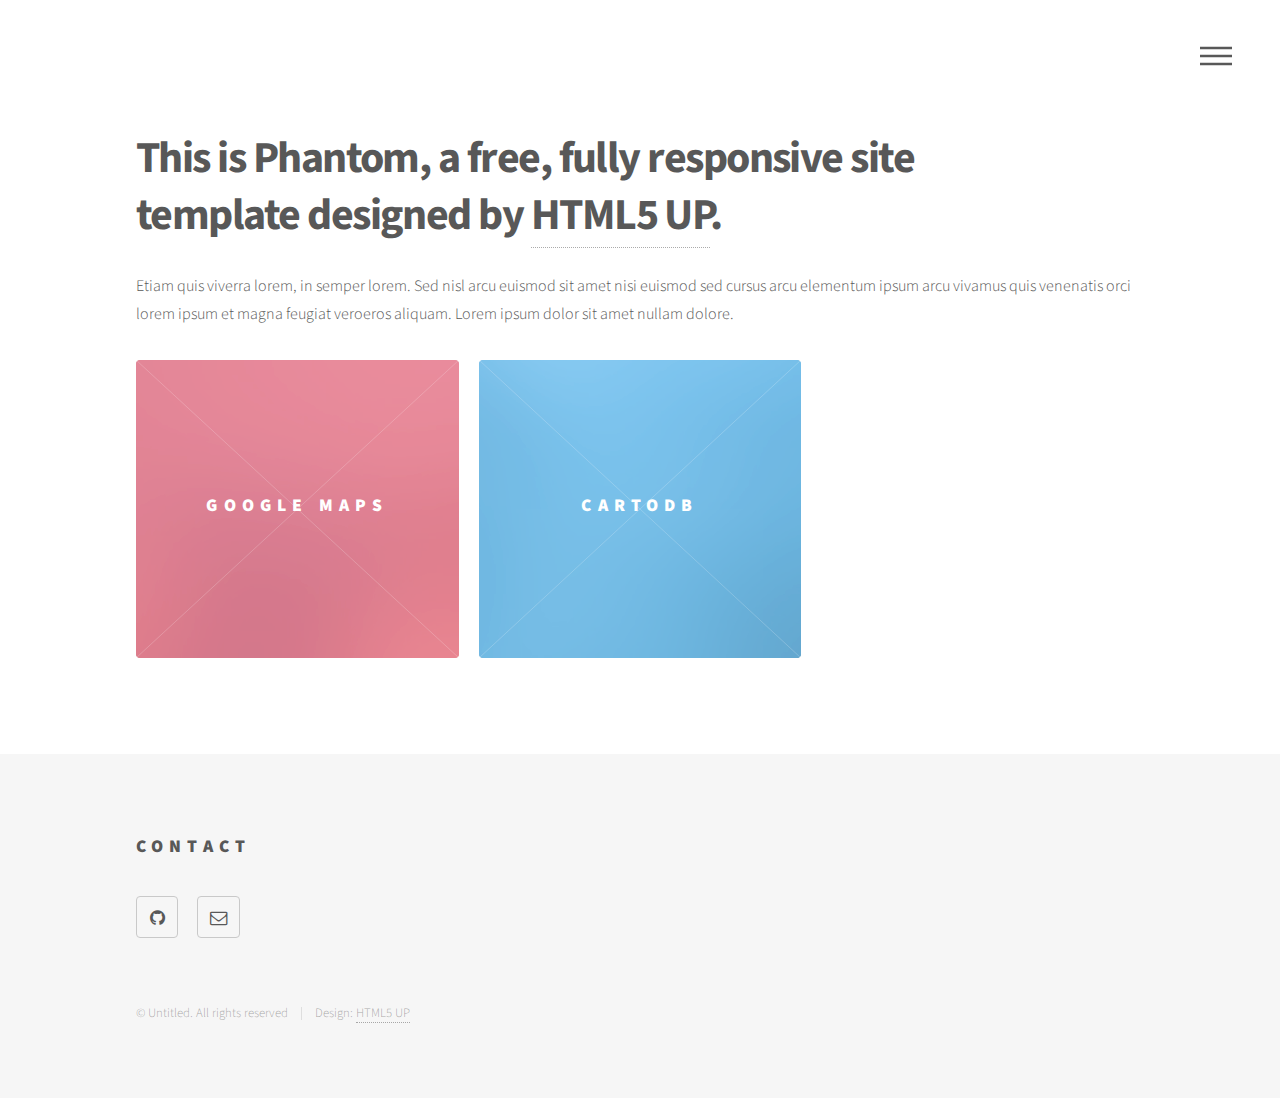
==== index.html @ d6297848 "Add initial files" ====
<!DOCTYPE HTML>
<!--
	Phantom by HTML5 UP
	html5up.net | @ajlkn
	Free for personal and commercial use under the CCA 3.0 license (html5up.net/license)
-->
<html>
	<head>
		<title>Digital Geography Portfolio</title>
		<meta charset="utf-8" />
		<meta name="viewport" content="width=device-width, initial-scale=1" />
		<!--[if lte IE 8]><script src="assets/js/ie/html5shiv.js"></script><![endif]-->
		<link rel="stylesheet" href="assets/css/main.css" />
		<!--[if lte IE 9]><link rel="stylesheet" href="assets/css/ie9.css" /><![endif]-->
		<!--[if lte IE 8]><link rel="stylesheet" href="assets/css/ie8.css" /><![endif]-->
	</head>
	<body>
		<!-- Wrapper -->
			<div id="wrapper">
				<!-- Header -->
					<header id="header">
						<div class="inner">
							<!-- Nav -->
								<nav>
									<ul>
										<li><a href="#menu">Menu</a></li>
									</ul>
								</nav>

						</div>
					</header>
				<!-- Menu -->
					<nav id="menu">
						<h2>Menu</h2>
						<ul>
							<li><a href="index.html">Home</a></li>
							<li><a href="generic.html">Google Maps</a></li>
							<li><a href="generic.html">CartoDB</a></li>
							<li><a href="elements.html">Elements</a></li>
						</ul>
					</nav>

				<!-- Main -->
					<div id="main">
						<div class="inner">
							<header>
								<h1>This is Phantom, a free, fully responsive site<br />
								template designed by <a href="http://html5up.net">HTML5 UP</a>.</h1>
								<p>Etiam quis viverra lorem, in semper lorem. Sed nisl arcu euismod sit amet nisi euismod sed cursus arcu elementum ipsum arcu vivamus quis venenatis orci lorem ipsum et magna feugiat veroeros aliquam. Lorem ipsum dolor sit amet nullam dolore.</p>
							</header>
							<section class="tiles">
								<article class="style1">
									<span class="image">
										<img src="images/pic01.jpg" alt="" />
									</span>
									<a href="generic.html">
										<h2>Google Maps</h2>
										<div class="content">
											<p>Sed nisl arcu euismod sit amet nisi lorem etiam dolor veroeros et feugiat.</p>
										</div>
									</a>
								</article>
								<article class="style2">
									<span class="image">
										<img src="images/pic02.jpg" alt="" />
									</span>
									<a href="generic.html">
										<h2>CartoDB</h2>
										<div class="content">
											<p>Sed nisl arcu euismod sit amet nisi lorem etiam dolor veroeros et feugiat.</p>
										</div>
									</a>
								</article>
							</section>
						</div>
					</div>

				<!-- Footer -->
					<footer id="footer">
						<div class="inner">
							<section>
								<h2>Contact</h2>
								<ul class="icons">
									<li><a href="#" class="icon style2 fa-github"><span class="label">GitHub</span></a></li>
									<li><a href="#" class="icon style2 fa-envelope-o"><span class="label">Email</span></a></li>
								</ul>
							</section>
							<ul class="copyright">
								<li>&copy; Untitled. All rights reserved</li><li>Design: <a href="http://html5up.net">HTML5 UP</a></li>
							</ul>
						</div>
					</footer>

			</div>

		<!-- Scripts -->
			<script src="assets/js/jquery.min.js"></script>
			<script src="assets/js/skel.min.js"></script>
			<script src="assets/js/util.js"></script>
			<!--[if lte IE 8]><script src="assets/js/ie/respond.min.js"></script><![endif]-->
			<script src="assets/js/main.js"></script>

	</body>
</html>
---- assets/css/main.css ----
@import url(font-awesome.min.css);
@import url("https://fonts.googleapis.com/css?family=Source+Sans+Pro:300,700,900");

/*
	Phantom by HTML5 UP
	html5up.net | @ajlkn
	Free for personal and commercial use under the CCA 3.0 license (html5up.net/license)
*/

/* Reset */

	html, body, div, span, applet, object, iframe, h1, h2, h3, h4, h5, h6, p, blockquote, pre, a, abbr, acronym, address, big, cite, code, del, dfn, em, img, ins, kbd, q, s, samp, small, strike, strong, sub, sup, tt, var, b, u, i, center, dl, dt, dd, ol, ul, li, fieldset, form, label, legend, table, caption, tbody, tfoot, thead, tr, th, td, article, aside, canvas, details, embed, figure, figcaption, footer, header, hgroup, menu, nav, output, ruby, section, summary, time, mark, audio, video {
		margin: 0;
		padding: 0;
		border: 0;
		font-size: 100%;
		font: inherit;
		vertical-align: baseline;
	}

	article, aside, details, figcaption, figure, footer, header, hgroup, menu, nav, section {
		display: block;
	}

	body {
		line-height: 1;
	}

	ol, ul {
		list-style: none;
	}

	blockquote, q {
		quotes: none;
	}

	blockquote:before, blockquote:after, q:before, q:after {
		content: '';
		content: none;
	}

	table {
		border-collapse: collapse;
		border-spacing: 0;
	}

	body {
		-webkit-text-size-adjust: none;
	}

/* Box Model */

	*, *:before, *:after {
		-moz-box-sizing: border-box;
		-webkit-box-sizing: border-box;
		box-sizing: border-box;
	}

/* Grid */

	.row {
		border-bottom: solid 1px transparent;
		-moz-box-sizing: border-box;
		-webkit-box-sizing: border-box;
		box-sizing: border-box;
	}

	.row > * {
		float: left;
		-moz-box-sizing: border-box;
		-webkit-box-sizing: border-box;
		box-sizing: border-box;
	}

	.row:after, .row:before {
		content: '';
		display: block;
		clear: both;
		height: 0;
	}

	.row.uniform > * > :first-child {
		margin-top: 0;
	}

	.row.uniform > * > :last-child {
		margin-bottom: 0;
	}

	.row.\30 \25 > * {
		padding: 0 0 0 0em;
	}

	.row.\30 \25 {
		margin: 0 0 -1px 0em;
	}

	.row.uniform.\30 \25 > * {
		padding: 0em 0 0 0em;
	}

	.row.uniform.\30 \25 {
		margin: 0em 0 -1px 0em;
	}

	.row > * {
		padding: 0 0 0 2em;
	}

	.row {
		margin: 0 0 -1px -2em;
	}

	.row.uniform > * {
		padding: 2em 0 0 2em;
	}

	.row.uniform {
		margin: -2em 0 -1px -2em;
	}

	.row.\32 00\25 > * {
		padding: 0 0 0 4em;
	}

	.row.\32 00\25 {
		margin: 0 0 -1px -4em;
	}

	.row.uniform.\32 00\25 > * {
		padding: 4em 0 0 4em;
	}

	.row.uniform.\32 00\25 {
		margin: -4em 0 -1px -4em;
	}

	.row.\31 50\25 > * {
		padding: 0 0 0 3em;
	}

	.row.\31 50\25 {
		margin: 0 0 -1px -3em;
	}

	.row.uniform.\31 50\25 > * {
		padding: 3em 0 0 3em;
	}

	.row.uniform.\31 50\25 {
		margin: -3em 0 -1px -3em;
	}

	.row.\35 0\25 > * {
		padding: 0 0 0 1em;
	}

	.row.\35 0\25 {
		margin: 0 0 -1px -1em;
	}

	.row.uniform.\35 0\25 > * {
		padding: 1em 0 0 1em;
	}

	.row.uniform.\35 0\25 {
		margin: -1em 0 -1px -1em;
	}

	.row.\32 5\25 > * {
		padding: 0 0 0 0.5em;
	}

	.row.\32 5\25 {
		margin: 0 0 -1px -0.5em;
	}

	.row.uniform.\32 5\25 > * {
		padding: 0.5em 0 0 0.5em;
	}

	.row.uniform.\32 5\25 {
		margin: -0.5em 0 -1px -0.5em;
	}

	.\31 2u, .\31 2u\24 {
		width: 100%;
		clear: none;
		margin-left: 0;
	}

	.\31 1u, .\31 1u\24 {
		width: 91.6666666667%;
		clear: none;
		margin-left: 0;
	}

	.\31 0u, .\31 0u\24 {
		width: 83.3333333333%;
		clear: none;
		margin-left: 0;
	}

	.\39 u, .\39 u\24 {
		width: 75%;
		clear: none;
		margin-left: 0;
	}

	.\38 u, .\38 u\24 {
		width: 66.6666666667%;
		clear: none;
		margin-left: 0;
	}

	.\37 u, .\37 u\24 {
		width: 58.3333333333%;
		clear: none;
		margin-left: 0;
	}

	.\36 u, .\36 u\24 {
		width: 50%;
		clear: none;
		margin-left: 0;
	}

	.\35 u, .\35 u\24 {
		width: 41.6666666667%;
		clear: none;
		margin-left: 0;
	}

	.\34 u, .\34 u\24 {
		width: 33.3333333333%;
		clear: none;
		margin-left: 0;
	}

	.\33 u, .\33 u\24 {
		width: 25%;
		clear: none;
		margin-left: 0;
	}

	.\32 u, .\32 u\24 {
		width: 16.6666666667%;
		clear: none;
		margin-left: 0;
	}

	.\31 u, .\31 u\24 {
		width: 8.3333333333%;
		clear: none;
		margin-left: 0;
	}

	.\31 2u\24 + *,
	.\31 1u\24 + *,
	.\31 0u\24 + *,
	.\39 u\24 + *,
	.\38 u\24 + *,
	.\37 u\24 + *,
	.\36 u\24 + *,
	.\35 u\24 + *,
	.\34 u\24 + *,
	.\33 u\24 + *,
	.\32 u\24 + *,
	.\31 u\24 + * {
		clear: left;
	}

	.\-11u {
		margin-left: 91.66667%;
	}

	.\-10u {
		margin-left: 83.33333%;
	}

	.\-9u {
		margin-left: 75%;
	}

	.\-8u {
		margin-left: 66.66667%;
	}

	.\-7u {
		margin-left: 58.33333%;
	}

	.\-6u {
		margin-left: 50%;
	}

	.\-5u {
		margin-left: 41.66667%;
	}

	.\-4u {
		margin-left: 33.33333%;
	}

	.\-3u {
		margin-left: 25%;
	}

	.\-2u {
		margin-left: 16.66667%;
	}

	.\-1u {
		margin-left: 8.33333%;
	}

	@media screen and (max-width: 1680px) {

		.row > * {
			padding: 0 0 0 2em;
		}

		.row {
			margin: 0 0 -1px -2em;
		}

		.row.uniform > * {
			padding: 2em 0 0 2em;
		}

		.row.uniform {
			margin: -2em 0 -1px -2em;
		}

		.row.\32 00\25 > * {
			padding: 0 0 0 4em;
		}

		.row.\32 00\25 {
			margin: 0 0 -1px -4em;
		}

		.row.uniform.\32 00\25 > * {
			padding: 4em 0 0 4em;
		}

		.row.uniform.\32 00\25 {
			margin: -4em 0 -1px -4em;
		}

		.row.\31 50\25 > * {
			padding: 0 0 0 3em;
		}

		.row.\31 50\25 {
			margin: 0 0 -1px -3em;
		}

		.row.uniform.\31 50\25 > * {
			padding: 3em 0 0 3em;
		}

		.row.uniform.\31 50\25 {
			margin: -3em 0 -1px -3em;
		}

		.row.\35 0\25 > * {
			padding: 0 0 0 1em;
		}

		.row.\35 0\25 {
			margin: 0 0 -1px -1em;
		}

		.row.uniform.\35 0\25 > * {
			padding: 1em 0 0 1em;
		}

		.row.uniform.\35 0\25 {
			margin: -1em 0 -1px -1em;
		}

		.row.\32 5\25 > * {
			padding: 0 0 0 0.5em;
		}

		.row.\32 5\25 {
			margin: 0 0 -1px -0.5em;
		}

		.row.uniform.\32 5\25 > * {
			padding: 0.5em 0 0 0.5em;
		}

		.row.uniform.\32 5\25 {
			margin: -0.5em 0 -1px -0.5em;
		}

		.\31 2u\28xlarge\29, .\31 2u\24\28xlarge\29 {
			width: 100%;
			clear: none;
			margin-left: 0;
		}

		.\31 1u\28xlarge\29, .\31 1u\24\28xlarge\29 {
			width: 91.6666666667%;
			clear: none;
			margin-left: 0;
		}

		.\31 0u\28xlarge\29, .\31 0u\24\28xlarge\29 {
			width: 83.3333333333%;
			clear: none;
			margin-left: 0;
		}

		.\39 u\28xlarge\29, .\39 u\24\28xlarge\29 {
			width: 75%;
			clear: none;
			margin-left: 0;
		}

		.\38 u\28xlarge\29, .\38 u\24\28xlarge\29 {
			width: 66.6666666667%;
			clear: none;
			margin-left: 0;
		}

		.\37 u\28xlarge\29, .\37 u\24\28xlarge\29 {
			width: 58.3333333333%;
			clear: none;
			margin-left: 0;
		}

		.\36 u\28xlarge\29, .\36 u\24\28xlarge\29 {
			width: 50%;
			clear: none;
			margin-left: 0;
		}

		.\35 u\28xlarge\29, .\35 u\24\28xlarge\29 {
			width: 41.6666666667%;
			clear: none;
			margin-left: 0;
		}

		.\34 u\28xlarge\29, .\34 u\24\28xlarge\29 {
			width: 33.3333333333%;
			clear: none;
			margin-left: 0;
		}

		.\33 u\28xlarge\29, .\33 u\24\28xlarge\29 {
			width: 25%;
			clear: none;
			margin-left: 0;
		}

		.\32 u\28xlarge\29, .\32 u\24\28xlarge\29 {
			width: 16.6666666667%;
			clear: none;
			margin-left: 0;
		}

		.\31 u\28xlarge\29, .\31 u\24\28xlarge\29 {
			width: 8.3333333333%;
			clear: none;
			margin-left: 0;
		}

		.\31 2u\24\28xlarge\29 + *,
		.\31 1u\24\28xlarge\29 + *,
		.\31 0u\24\28xlarge\29 + *,
		.\39 u\24\28xlarge\29 + *,
		.\38 u\24\28xlarge\29 + *,
		.\37 u\24\28xlarge\29 + *,
		.\36 u\24\28xlarge\29 + *,
		.\35 u\24\28xlarge\29 + *,
		.\34 u\24\28xlarge\29 + *,
		.\33 u\24\28xlarge\29 + *,
		.\32 u\24\28xlarge\29 + *,
		.\31 u\24\28xlarge\29 + * {
			clear: left;
		}

		.\-11u\28xlarge\29 {
			margin-left: 91.66667%;
		}

		.\-10u\28xlarge\29 {
			margin-left: 83.33333%;
		}

		.\-9u\28xlarge\29 {
			margin-left: 75%;
		}

		.\-8u\28xlarge\29 {
			margin-left: 66.66667%;
		}

		.\-7u\28xlarge\29 {
			margin-left: 58.33333%;
		}

		.\-6u\28xlarge\29 {
			margin-left: 50%;
		}

		.\-5u\28xlarge\29 {
			margin-left: 41.66667%;
		}

		.\-4u\28xlarge\29 {
			margin-left: 33.33333%;
		}

		.\-3u\28xlarge\29 {
			margin-left: 25%;
		}

		.\-2u\28xlarge\29 {
			margin-left: 16.66667%;
		}

		.\-1u\28xlarge\29 {
			margin-left: 8.33333%;
		}

	}

	@media screen and (max-width: 1280px) {

		.row > * {
			padding: 0 0 0 2em;
		}

		.row {
			margin: 0 0 -1px -2em;
		}

		.row.uniform > * {
			padding: 2em 0 0 2em;
		}

		.row.uniform {
			margin: -2em 0 -1px -2em;
		}

		.row.\32 00\25 > * {
			padding: 0 0 0 4em;
		}

		.row.\32 00\25 {
			margin: 0 0 -1px -4em;
		}

		.row.uniform.\32 00\25 > * {
			padding: 4em 0 0 4em;
		}

		.row.uniform.\32 00\25 {
			margin: -4em 0 -1px -4em;
		}

		.row.\31 50\25 > * {
			padding: 0 0 0 3em;
		}

		.row.\31 50\25 {
			margin: 0 0 -1px -3em;
		}

		.row.uniform.\31 50\25 > * {
			padding: 3em 0 0 3em;
		}

		.row.uniform.\31 50\25 {
			margin: -3em 0 -1px -3em;
		}

		.row.\35 0\25 > * {
			padding: 0 0 0 1em;
		}

		.row.\35 0\25 {
			margin: 0 0 -1px -1em;
		}

		.row.uniform.\35 0\25 > * {
			padding: 1em 0 0 1em;
		}

		.row.uniform.\35 0\25 {
			margin: -1em 0 -1px -1em;
		}

		.row.\32 5\25 > * {
			padding: 0 0 0 0.5em;
		}

		.row.\32 5\25 {
			margin: 0 0 -1px -0.5em;
		}

		.row.uniform.\32 5\25 > * {
			padding: 0.5em 0 0 0.5em;
		}

		.row.uniform.\32 5\25 {
			margin: -0.5em 0 -1px -0.5em;
		}

		.\31 2u\28large\29, .\31 2u\24\28large\29 {
			width: 100%;
			clear: none;
			margin-left: 0;
		}

		.\31 1u\28large\29, .\31 1u\24\28large\29 {
			width: 91.6666666667%;
			clear: none;
			margin-left: 0;
		}

		.\31 0u\28large\29, .\31 0u\24\28large\29 {
			width: 83.3333333333%;
			clear: none;
			margin-left: 0;
		}

		.\39 u\28large\29, .\39 u\24\28large\29 {
			width: 75%;
			clear: none;
			margin-left: 0;
		}

		.\38 u\28large\29, .\38 u\24\28large\29 {
			width: 66.6666666667%;
			clear: none;
			margin-left: 0;
		}

		.\37 u\28large\29, .\37 u\24\28large\29 {
			width: 58.3333333333%;
			clear: none;
			margin-left: 0;
		}

		.\36 u\28large\29, .\36 u\24\28large\29 {
			width: 50%;
			clear: none;
			margin-left: 0;
		}

		.\35 u\28large\29, .\35 u\24\28large\29 {
			width: 41.6666666667%;
			clear: none;
			margin-left: 0;
		}

		.\34 u\28large\29, .\34 u\24\28large\29 {
			width: 33.3333333333%;
			clear: none;
			margin-left: 0;
		}

		.\33 u\28large\29, .\33 u\24\28large\29 {
			width: 25%;
			clear: none;
			margin-left: 0;
		}

		.\32 u\28large\29, .\32 u\24\28large\29 {
			width: 16.6666666667%;
			clear: none;
			margin-left: 0;
		}

		.\31 u\28large\29, .\31 u\24\28large\29 {
			width: 8.3333333333%;
			clear: none;
			margin-left: 0;
		}

		.\31 2u\24\28large\29 + *,
		.\31 1u\24\28large\29 + *,
		.\31 0u\24\28large\29 + *,
		.\39 u\24\28large\29 + *,
		.\38 u\24\28large\29 + *,
		.\37 u\24\28large\29 + *,
		.\36 u\24\28large\29 + *,
		.\35 u\24\28large\29 + *,
		.\34 u\24\28large\29 + *,
		.\33 u\24\28large\29 + *,
		.\32 u\24\28large\29 + *,
		.\31 u\24\28large\29 + * {
			clear: left;
		}

		.\-11u\28large\29 {
			margin-left: 91.66667%;
		}

		.\-10u\28large\29 {
			margin-left: 83.33333%;
		}

		.\-9u\28large\29 {
			margin-left: 75%;
		}

		.\-8u\28large\29 {
			margin-left: 66.66667%;
		}

		.\-7u\28large\29 {
			margin-left: 58.33333%;
		}

		.\-6u\28large\29 {
			margin-left: 50%;
		}

		.\-5u\28large\29 {
			margin-left: 41.66667%;
		}

		.\-4u\28large\29 {
			margin-left: 33.33333%;
		}

		.\-3u\28large\29 {
			margin-left: 25%;
		}

		.\-2u\28large\29 {
			margin-left: 16.66667%;
		}

		.\-1u\28large\29 {
			margin-left: 8.33333%;
		}

	}

	@media screen and (max-width: 980px) {

		.row > * {
			padding: 0 0 0 1.5em;
		}

		.row {
			margin: 0 0 -1px -1.5em;
		}

		.row.uniform > * {
			padding: 1.5em 0 0 1.5em;
		}

		.row.uniform {
			margin: -1.5em 0 -1px -1.5em;
		}

		.row.\32 00\25 > * {
			padding: 0 0 0 3em;
		}

		.row.\32 00\25 {
			margin: 0 0 -1px -3em;
		}

		.row.uniform.\32 00\25 > * {
			padding: 3em 0 0 3em;
		}

		.row.uniform.\32 00\25 {
			margin: -3em 0 -1px -3em;
		}

		.row.\31 50\25 > * {
			padding: 0 0 0 2.25em;
		}

		.row.\31 50\25 {
			margin: 0 0 -1px -2.25em;
		}

		.row.uniform.\31 50\25 > * {
			padding: 2.25em 0 0 2.25em;
		}

		.row.uniform.\31 50\25 {
			margin: -2.25em 0 -1px -2.25em;
		}

		.row.\35 0\25 > * {
			padding: 0 0 0 0.75em;
		}

		.row.\35 0\25 {
			margin: 0 0 -1px -0.75em;
		}

		.row.uniform.\35 0\25 > * {
			padding: 0.75em 0 0 0.75em;
		}

		.row.uniform.\35 0\25 {
			margin: -0.75em 0 -1px -0.75em;
		}

		.row.\32 5\25 > * {
			padding: 0 0 0 0.375em;
		}

		.row.\32 5\25 {
			margin: 0 0 -1px -0.375em;
		}

		.row.uniform.\32 5\25 > * {
			padding: 0.375em 0 0 0.375em;
		}

		.row.uniform.\32 5\25 {
			margin: -0.375em 0 -1px -0.375em;
		}

		.\31 2u\28medium\29, .\31 2u\24\28medium\29 {
			width: 100%;
			clear: none;
			margin-left: 0;
		}

		.\31 1u\28medium\29, .\31 1u\24\28medium\29 {
			width: 91.6666666667%;
			clear: none;
			margin-left: 0;
		}

		.\31 0u\28medium\29, .\31 0u\24\28medium\29 {
			width: 83.3333333333%;
			clear: none;
			margin-left: 0;
		}

		.\39 u\28medium\29, .\39 u\24\28medium\29 {
			width: 75%;
			clear: none;
			margin-left: 0;
		}

		.\38 u\28medium\29, .\38 u\24\28medium\29 {
			width: 66.6666666667%;
			clear: none;
			margin-left: 0;
		}

		.\37 u\28medium\29, .\37 u\24\28medium\29 {
			width: 58.3333333333%;
			clear: none;
			margin-left: 0;
		}

		.\36 u\28medium\29, .\36 u\24\28medium\29 {
			width: 50%;
			clear: none;
			margin-left: 0;
		}

		.\35 u\28medium\29, .\35 u\24\28medium\29 {
			width: 41.6666666667%;
			clear: none;
			margin-left: 0;
		}

		.\34 u\28medium\29, .\34 u\24\28medium\29 {
			width: 33.3333333333%;
			clear: none;
			margin-left: 0;
		}

		.\33 u\28medium\29, .\33 u\24\28medium\29 {
			width: 25%;
			clear: none;
			margin-left: 0;
		}

		.\32 u\28medium\29, .\32 u\24\28medium\29 {
			width: 16.6666666667%;
			clear: none;
			margin-left: 0;
		}

		.\31 u\28medium\29, .\31 u\24\28medium\29 {
			width: 8.3333333333%;
			clear: none;
			margin-left: 0;
		}

		.\31 2u\24\28medium\29 + *,
		.\31 1u\24\28medium\29 + *,
		.\31 0u\24\28medium\29 + *,
		.\39 u\24\28medium\29 + *,
		.\38 u\24\28medium\29 + *,
		.\37 u\24\28medium\29 + *,
		.\36 u\24\28medium\29 + *,
		.\35 u\24\28medium\29 + *,
		.\34 u\24\28medium\29 + *,
		.\33 u\24\28medium\29 + *,
		.\32 u\24\28medium\29 + *,
		.\31 u\24\28medium\29 + * {
			clear: left;
		}

		.\-11u\28medium\29 {
			margin-left: 91.66667%;
		}

		.\-10u\28medium\29 {
			margin-left: 83.33333%;
		}

		.\-9u\28medium\29 {
			margin-left: 75%;
		}

		.\-8u\28medium\29 {
			margin-left: 66.66667%;
		}

		.\-7u\28medium\29 {
			margin-left: 58.33333%;
		}

		.\-6u\28medium\29 {
			margin-left: 50%;
		}

		.\-5u\28medium\29 {
			margin-left: 41.66667%;
		}

		.\-4u\28medium\29 {
			margin-left: 33.33333%;
		}

		.\-3u\28medium\29 {
			margin-left: 25%;
		}

		.\-2u\28medium\29 {
			margin-left: 16.66667%;
		}

		.\-1u\28medium\29 {
			margin-left: 8.33333%;
		}

	}

	@media screen and (max-width: 736px) {

		.row > * {
			padding: 0 0 0 1em;
		}

		.row {
			margin: 0 0 -1px -1em;
		}

		.row.uniform > * {
			padding: 1em 0 0 1em;
		}

		.row.uniform {
			margin: -1em 0 -1px -1em;
		}

		.row.\32 00\25 > * {
			padding: 0 0 0 2em;
		}

		.row.\32 00\25 {
			margin: 0 0 -1px -2em;
		}

		.row.uniform.\32 00\25 > * {
			padding: 2em 0 0 2em;
		}

		.row.uniform.\32 00\25 {
			margin: -2em 0 -1px -2em;
		}

		.row.\31 50\25 > * {
			padding: 0 0 0 1.5em;
		}

		.row.\31 50\25 {
			margin: 0 0 -1px -1.5em;
		}

		.row.uniform.\31 50\25 > * {
			padding: 1.5em 0 0 1.5em;
		}

		.row.uniform.\31 50\25 {
			margin: -1.5em 0 -1px -1.5em;
		}

		.row.\35 0\25 > * {
			padding: 0 0 0 0.5em;
		}

		.row.\35 0\25 {
			margin: 0 0 -1px -0.5em;
		}

		.row.uniform.\35 0\25 > * {
			padding: 0.5em 0 0 0.5em;
		}

		.row.uniform.\35 0\25 {
			margin: -0.5em 0 -1px -0.5em;
		}

		.row.\32 5\25 > * {
			padding: 0 0 0 0.25em;
		}

		.row.\32 5\25 {
			margin: 0 0 -1px -0.25em;
		}

		.row.uniform.\32 5\25 > * {
			padding: 0.25em 0 0 0.25em;
		}

		.row.uniform.\32 5\25 {
			margin: -0.25em 0 -1px -0.25em;
		}

		.\31 2u\28small\29, .\31 2u\24\28small\29 {
			width: 100%;
			clear: none;
			margin-left: 0;
		}

		.\31 1u\28small\29, .\31 1u\24\28small\29 {
			width: 91.6666666667%;
			clear: none;
			margin-left: 0;
		}

		.\31 0u\28small\29, .\31 0u\24\28small\29 {
			width: 83.3333333333%;
			clear: none;
			margin-left: 0;
		}

		.\39 u\28small\29, .\39 u\24\28small\29 {
			width: 75%;
			clear: none;
			margin-left: 0;
		}

		.\38 u\28small\29, .\38 u\24\28small\29 {
			width: 66.6666666667%;
			clear: none;
			margin-left: 0;
		}

		.\37 u\28small\29, .\37 u\24\28small\29 {
			width: 58.3333333333%;
			clear: none;
			margin-left: 0;
		}

		.\36 u\28small\29, .\36 u\24\28small\29 {
			width: 50%;
			clear: none;
			margin-left: 0;
		}

		.\35 u\28small\29, .\35 u\24\28small\29 {
			width: 41.6666666667%;
			clear: none;
			margin-left: 0;
		}

		.\34 u\28small\29, .\34 u\24\28small\29 {
			width: 33.3333333333%;
			clear: none;
			margin-left: 0;
		}

		.\33 u\28small\29, .\33 u\24\28small\29 {
			width: 25%;
			clear: none;
			margin-left: 0;
		}

		.\32 u\28small\29, .\32 u\24\28small\29 {
			width: 16.6666666667%;
			clear: none;
			margin-left: 0;
		}

		.\31 u\28small\29, .\31 u\24\28small\29 {
			width: 8.3333333333%;
			clear: none;
			margin-left: 0;
		}

		.\31 2u\24\28small\29 + *,
		.\31 1u\24\28small\29 + *,
		.\31 0u\24\28small\29 + *,
		.\39 u\24\28small\29 + *,
		.\38 u\24\28small\29 + *,
		.\37 u\24\28small\29 + *,
		.\36 u\24\28small\29 + *,
		.\35 u\24\28small\29 + *,
		.\34 u\24\28small\29 + *,
		.\33 u\24\28small\29 + *,
		.\32 u\24\28small\29 + *,
		.\31 u\24\28small\29 + * {
			clear: left;
		}

		.\-11u\28small\29 {
			margin-left: 91.66667%;
		}

		.\-10u\28small\29 {
			margin-left: 83.33333%;
		}

		.\-9u\28small\29 {
			margin-left: 75%;
		}

		.\-8u\28small\29 {
			margin-left: 66.66667%;
		}

		.\-7u\28small\29 {
			margin-left: 58.33333%;
		}

		.\-6u\28small\29 {
			margin-left: 50%;
		}

		.\-5u\28small\29 {
			margin-left: 41.66667%;
		}

		.\-4u\28small\29 {
			margin-left: 33.33333%;
		}

		.\-3u\28small\29 {
			margin-left: 25%;
		}

		.\-2u\28small\29 {
			margin-left: 16.66667%;
		}

		.\-1u\28small\29 {
			margin-left: 8.33333%;
		}

	}

	@media screen and (max-width: 480px) {

		.row > * {
			padding: 0 0 0 1em;
		}

		.row {
			margin: 0 0 -1px -1em;
		}

		.row.uniform > * {
			padding: 1em 0 0 1em;
		}

		.row.uniform {
			margin: -1em 0 -1px -1em;
		}

		.row.\32 00\25 > * {
			padding: 0 0 0 2em;
		}

		.row.\32 00\25 {
			margin: 0 0 -1px -2em;
		}

		.row.uniform.\32 00\25 > * {
			padding: 2em 0 0 2em;
		}

		.row.uniform.\32 00\25 {
			margin: -2em 0 -1px -2em;
		}

		.row.\31 50\25 > * {
			padding: 0 0 0 1.5em;
		}

		.row.\31 50\25 {
			margin: 0 0 -1px -1.5em;
		}

		.row.uniform.\31 50\25 > * {
			padding: 1.5em 0 0 1.5em;
		}

		.row.uniform.\31 50\25 {
			margin: -1.5em 0 -1px -1.5em;
		}

		.row.\35 0\25 > * {
			padding: 0 0 0 0.5em;
		}

		.row.\35 0\25 {
			margin: 0 0 -1px -0.5em;
		}

		.row.uniform.\35 0\25 > * {
			padding: 0.5em 0 0 0.5em;
		}

		.row.uniform.\35 0\25 {
			margin: -0.5em 0 -1px -0.5em;
		}

		.row.\32 5\25 > * {
			padding: 0 0 0 0.25em;
		}

		.row.\32 5\25 {
			margin: 0 0 -1px -0.25em;
		}

		.row.uniform.\32 5\25 > * {
			padding: 0.25em 0 0 0.25em;
		}

		.row.uniform.\32 5\25 {
			margin: -0.25em 0 -1px -0.25em;
		}

		.\31 2u\28xsmall\29, .\31 2u\24\28xsmall\29 {
			width: 100%;
			clear: none;
			margin-left: 0;
		}

		.\31 1u\28xsmall\29, .\31 1u\24\28xsmall\29 {
			width: 91.6666666667%;
			clear: none;
			margin-left: 0;
		}

		.\31 0u\28xsmall\29, .\31 0u\24\28xsmall\29 {
			width: 83.3333333333%;
			clear: none;
			margin-left: 0;
		}

		.\39 u\28xsmall\29, .\39 u\24\28xsmall\29 {
			width: 75%;
			clear: none;
			margin-left: 0;
		}

		.\38 u\28xsmall\29, .\38 u\24\28xsmall\29 {
			width: 66.6666666667%;
			clear: none;
			margin-left: 0;
		}

		.\37 u\28xsmall\29, .\37 u\24\28xsmall\29 {
			width: 58.3333333333%;
			clear: none;
			margin-left: 0;
		}

		.\36 u\28xsmall\29, .\36 u\24\28xsmall\29 {
			width: 50%;
			clear: none;
			margin-left: 0;
		}

		.\35 u\28xsmall\29, .\35 u\24\28xsmall\29 {
			width: 41.6666666667%;
			clear: none;
			margin-left: 0;
		}

		.\34 u\28xsmall\29, .\34 u\24\28xsmall\29 {
			width: 33.3333333333%;
			clear: none;
			margin-left: 0;
		}

		.\33 u\28xsmall\29, .\33 u\24\28xsmall\29 {
			width: 25%;
			clear: none;
			margin-left: 0;
		}

		.\32 u\28xsmall\29, .\32 u\24\28xsmall\29 {
			width: 16.6666666667%;
			clear: none;
			margin-left: 0;
		}

		.\31 u\28xsmall\29, .\31 u\24\28xsmall\29 {
			width: 8.3333333333%;
			clear: none;
			margin-left: 0;
		}

		.\31 2u\24\28xsmall\29 + *,
		.\31 1u\24\28xsmall\29 + *,
		.\31 0u\24\28xsmall\29 + *,
		.\39 u\24\28xsmall\29 + *,
		.\38 u\24\28xsmall\29 + *,
		.\37 u\24\28xsmall\29 + *,
		.\36 u\24\28xsmall\29 + *,
		.\35 u\24\28xsmall\29 + *,
		.\34 u\24\28xsmall\29 + *,
		.\33 u\24\28xsmall\29 + *,
		.\32 u\24\28xsmall\29 + *,
		.\31 u\24\28xsmall\29 + * {
			clear: left;
		}

		.\-11u\28xsmall\29 {
			margin-left: 91.66667%;
		}

		.\-10u\28xsmall\29 {
			margin-left: 83.33333%;
		}

		.\-9u\28xsmall\29 {
			margin-left: 75%;
		}

		.\-8u\28xsmall\29 {
			margin-left: 66.66667%;
		}

		.\-7u\28xsmall\29 {
			margin-left: 58.33333%;
		}

		.\-6u\28xsmall\29 {
			margin-left: 50%;
		}

		.\-5u\28xsmall\29 {
			margin-left: 41.66667%;
		}

		.\-4u\28xsmall\29 {
			margin-left: 33.33333%;
		}

		.\-3u\28xsmall\29 {
			margin-left: 25%;
		}

		.\-2u\28xsmall\29 {
			margin-left: 16.66667%;
		}

		.\-1u\28xsmall\29 {
			margin-left: 8.33333%;
		}

	}

	@media screen and (max-width: 360px) {

		.row > * {
			padding: 0 0 0 1em;
		}

		.row {
			margin: 0 0 -1px -1em;
		}

		.row.uniform > * {
			padding: 1em 0 0 1em;
		}

		.row.uniform {
			margin: -1em 0 -1px -1em;
		}

		.row.\32 00\25 > * {
			padding: 0 0 0 2em;
		}

		.row.\32 00\25 {
			margin: 0 0 -1px -2em;
		}

		.row.uniform.\32 00\25 > * {
			padding: 2em 0 0 2em;
		}

		.row.uniform.\32 00\25 {
			margin: -2em 0 -1px -2em;
		}

		.row.\31 50\25 > * {
			padding: 0 0 0 1.5em;
		}

		.row.\31 50\25 {
			margin: 0 0 -1px -1.5em;
		}

		.row.uniform.\31 50\25 > * {
			padding: 1.5em 0 0 1.5em;
		}

		.row.uniform.\31 50\25 {
			margin: -1.5em 0 -1px -1.5em;
		}

		.row.\35 0\25 > * {
			padding: 0 0 0 0.5em;
		}

		.row.\35 0\25 {
			margin: 0 0 -1px -0.5em;
		}

		.row.uniform.\35 0\25 > * {
			padding: 0.5em 0 0 0.5em;
		}

		.row.uniform.\35 0\25 {
			margin: -0.5em 0 -1px -0.5em;
		}

		.row.\32 5\25 > * {
			padding: 0 0 0 0.25em;
		}

		.row.\32 5\25 {
			margin: 0 0 -1px -0.25em;
		}

		.row.uniform.\32 5\25 > * {
			padding: 0.25em 0 0 0.25em;
		}

		.row.uniform.\32 5\25 {
			margin: -0.25em 0 -1px -0.25em;
		}

		.\31 2u\28xxsmall\29, .\31 2u\24\28xxsmall\29 {
			width: 100%;
			clear: none;
			margin-left: 0;
		}

		.\31 1u\28xxsmall\29, .\31 1u\24\28xxsmall\29 {
			width: 91.6666666667%;
			clear: none;
			margin-left: 0;
		}

		.\31 0u\28xxsmall\29, .\31 0u\24\28xxsmall\29 {
			width: 83.3333333333%;
			clear: none;
			margin-left: 0;
		}

		.\39 u\28xxsmall\29, .\39 u\24\28xxsmall\29 {
			width: 75%;
			clear: none;
			margin-left: 0;
		}

		.\38 u\28xxsmall\29, .\38 u\24\28xxsmall\29 {
			width: 66.6666666667%;
			clear: none;
			margin-left: 0;
		}

		.\37 u\28xxsmall\29, .\37 u\24\28xxsmall\29 {
			width: 58.3333333333%;
			clear: none;
			margin-left: 0;
		}

		.\36 u\28xxsmall\29, .\36 u\24\28xxsmall\29 {
			width: 50%;
			clear: none;
			margin-left: 0;
		}

		.\35 u\28xxsmall\29, .\35 u\24\28xxsmall\29 {
			width: 41.6666666667%;
			clear: none;
			margin-left: 0;
		}

		.\34 u\28xxsmall\29, .\34 u\24\28xxsmall\29 {
			width: 33.3333333333%;
			clear: none;
			margin-left: 0;
		}

		.\33 u\28xxsmall\29, .\33 u\24\28xxsmall\29 {
			width: 25%;
			clear: none;
			margin-left: 0;
		}

		.\32 u\28xxsmall\29, .\32 u\24\28xxsmall\29 {
			width: 16.6666666667%;
			clear: none;
			margin-left: 0;
		}

		.\31 u\28xxsmall\29, .\31 u\24\28xxsmall\29 {
			width: 8.3333333333%;
			clear: none;
			margin-left: 0;
		}

		.\31 2u\24\28xxsmall\29 + *,
		.\31 1u\24\28xxsmall\29 + *,
		.\31 0u\24\28xxsmall\29 + *,
		.\39 u\24\28xxsmall\29 + *,
		.\38 u\24\28xxsmall\29 + *,
		.\37 u\24\28xxsmall\29 + *,
		.\36 u\24\28xxsmall\29 + *,
		.\35 u\24\28xxsmall\29 + *,
		.\34 u\24\28xxsmall\29 + *,
		.\33 u\24\28xxsmall\29 + *,
		.\32 u\24\28xxsmall\29 + *,
		.\31 u\24\28xxsmall\29 + * {
			clear: left;
		}

		.\-11u\28xxsmall\29 {
			margin-left: 91.66667%;
		}

		.\-10u\28xxsmall\29 {
			margin-left: 83.33333%;
		}

		.\-9u\28xxsmall\29 {
			margin-left: 75%;
		}

		.\-8u\28xxsmall\29 {
			margin-left: 66.66667%;
		}

		.\-7u\28xxsmall\29 {
			margin-left: 58.33333%;
		}

		.\-6u\28xxsmall\29 {
			margin-left: 50%;
		}

		.\-5u\28xxsmall\29 {
			margin-left: 41.66667%;
		}

		.\-4u\28xxsmall\29 {
			margin-left: 33.33333%;
		}

		.\-3u\28xxsmall\29 {
			margin-left: 25%;
		}

		.\-2u\28xxsmall\29 {
			margin-left: 16.66667%;
		}

		.\-1u\28xxsmall\29 {
			margin-left: 8.33333%;
		}

	}

/* Basic */

	@-ms-viewport {
		width: device-width;
	}

	body {
		-ms-overflow-style: scrollbar;
	}

	@media screen and (max-width: 480px) {

		html, body {
			min-width: 320px;
		}

	}

	body {
		background: #ffffff;
	}

		body.is-loading *, body.is-loading *:before, body.is-loading *:after {
			-moz-animation: none !important;
			-webkit-animation: none !important;
			-ms-animation: none !important;
			animation: none !important;
			-moz-transition: none !important;
			-webkit-transition: none !important;
			-ms-transition: none !important;
			transition: none !important;
		}

/* Type */

	body, input, select, textarea {
		color: #585858;
		font-family: "Source Sans Pro", Helvetica, sans-serif;
		font-size: 16pt;
		font-weight: 300;
		line-height: 1.75;
	}

		@media screen and (max-width: 1680px) {

			body, input, select, textarea {
				font-size: 14pt;
			}

		}

		@media screen and (max-width: 1280px) {

			body, input, select, textarea {
				font-size: 12pt;
			}

		}

	a {
		-moz-transition: border-bottom-color 0.2s ease, color 0.2s ease;
		-webkit-transition: border-bottom-color 0.2s ease, color 0.2s ease;
		-ms-transition: border-bottom-color 0.2s ease, color 0.2s ease;
		transition: border-bottom-color 0.2s ease, color 0.2s ease;
		text-decoration: none;
		color: #585858;
		border-bottom: dotted 1px rgba(88, 88, 88, 0.5);
	}

		a:hover {
			border-bottom-color: transparent;
			color: #f2849e !important;
		}

	strong, b {
		font-weight: 900;
	}

	em, i {
		font-style: italic;
	}

	p {
		margin: 0 0 2em 0;
	}

	h1 {
		font-size: 2.75em;
		font-weight: 700;
		line-height: 1.3;
		margin: 0 0 1em 0;
		letter-spacing: -0.035em;
	}

		h1 a {
			color: inherit;
		}

		@media screen and (max-width: 736px) {

			h1 {
				font-size: 2em;
				margin: 0 0 1em 0;
			}

		}

		@media screen and (max-width: 360px) {

			h1 {
				font-size: 1.75em;
			}

		}

	h2, h3, h4, h5, h6 {
		font-weight: 900;
		line-height: 1.5;
		margin: 0 0 2em 0;
		text-transform: uppercase;
		letter-spacing: 0.35em;
	}

		h2 a, h3 a, h4 a, h5 a, h6 a {
			color: inherit;
		}

	h2 {
		font-size: 1.1em;
	}

	h3 {
		font-size: 1em;
	}

	h4 {
		font-size: 0.8em;
	}

	h5 {
		font-size: 0.8em;
	}

	h6 {
		font-size: 0.8em;
	}

	@media screen and (max-width: 980px) {

		h1 br, h2 br, h3 br, h4 br, h5 br, h6 br {
			display: none;
		}

	}

	@media screen and (max-width: 736px) {

		h2 {
			font-size: 1em;
		}

		h3 {
			font-size: 0.8em;
		}

	}

	sub {
		font-size: 0.8em;
		position: relative;
		top: 0.5em;
	}

	sup {
		font-size: 0.8em;
		position: relative;
		top: -0.5em;
	}

	blockquote {
		border-left: solid 4px #c9c9c9;
		font-style: italic;
		margin: 0 0 2em 0;
		padding: 0.5em 0 0.5em 2em;
	}

	code {
		background: rgba(144, 144, 144, 0.075);
		border-radius: 4px;
		border: solid 1px #c9c9c9;
		font-family: "Courier New", monospace;
		font-size: 0.9em;
		margin: 0 0.25em;
		padding: 0.25em 0.65em;
	}

	pre {
		-webkit-overflow-scrolling: touch;
		font-family: "Courier New", monospace;
		font-size: 0.9em;
		margin: 0 0 2em 0;
	}

		pre code {
			display: block;
			line-height: 1.75;
			padding: 1em 1.5em;
			overflow-x: auto;
		}

	hr {
		border: 0;
		border-bottom: solid 1px #c9c9c9;
		margin: 2em 0;
	}

		hr.major {
			margin: 3em 0;
		}

	.align-left {
		text-align: left;
	}

	.align-center {
		text-align: center;
	}

	.align-right {
		text-align: right;
	}

/* Section/Article */

	section.special, article.special {
		text-align: center;
	}

	header p {
		margin-top: -1em;
	}

	@media screen and (max-width: 736px) {

		header p {
			margin-top: 0;
		}

	}

/* Icon */

	.icon {
		text-decoration: none;
		border-bottom: none;
		position: relative;
	}

		.icon:before {
			-moz-osx-font-smoothing: grayscale;
			-webkit-font-smoothing: antialiased;
			font-family: FontAwesome;
			font-style: normal;
			font-weight: normal;
			text-transform: none !important;
		}

		.icon > .label {
			display: none;
		}

		.icon.style2 {
			-moz-transition: background-color 0.2s ease-in-out, color 0.2s ease-in-out, border-color 0.2s ease-in-out;
			-webkit-transition: background-color 0.2s ease-in-out, color 0.2s ease-in-out, border-color 0.2s ease-in-out;
			-ms-transition: background-color 0.2s ease-in-out, color 0.2s ease-in-out, border-color 0.2s ease-in-out;
			transition: background-color 0.2s ease-in-out, color 0.2s ease-in-out, border-color 0.2s ease-in-out;
			background-color: transparent;
			border: solid 1px #c9c9c9;
			border-radius: 4px;
			width: 2.65em;
			height: 2.65em;
			display: inline-block;
			text-align: center;
			line-height: 2.65em;
			color: inherit;
		}

			.icon.style2:before {
				font-size: 1.1em;
			}

			.icon.style2:hover {
				color: #f2849e;
				border-color: #f2849e;
			}

			.icon.style2:active {
				background-color: rgba(242, 132, 158, 0.1);
			}

/* List */

	ol {
		list-style: decimal;
		margin: 0 0 2em 0;
		padding-left: 1.25em;
	}

		ol li {
			padding-left: 0.25em;
		}

	ul {
		list-style: disc;
		margin: 0 0 2em 0;
		padding-left: 1em;
	}

		ul li {
			padding-left: 0.5em;
		}

		ul.alt {
			list-style: none;
			padding-left: 0;
		}

			ul.alt li {
				border-top: solid 1px #c9c9c9;
				padding: 0.5em 0;
			}

				ul.alt li:first-child {
					border-top: 0;
					padding-top: 0;
				}

		ul.icons {
			cursor: default;
			list-style: none;
			padding-left: 0;
			margin: -1em 0 2em -1em;
		}

			ul.icons li {
				display: inline-block;
				padding: 1em 0 0 1em;
			}

		ul.actions {
			cursor: default;
			list-style: none;
			padding-left: 0;
		}

			ul.actions li {
				display: inline-block;
				padding: 0 1em 0 0;
				vertical-align: middle;
			}

				ul.actions li:last-child {
					padding-right: 0;
				}

			ul.actions.small li {
				padding: 0 0.5em 0 0;
			}

			ul.actions.vertical li {
				display: block;
				padding: 1em 0 0 0;
			}

				ul.actions.vertical li:first-child {
					padding-top: 0;
				}

				ul.actions.vertical li > * {
					margin-bottom: 0;
				}

			ul.actions.vertical.small li {
				padding: 0.5em 0 0 0;
			}

				ul.actions.vertical.small li:first-child {
					padding-top: 0;
				}

			ul.actions.fit {
				display: table;
				margin-left: -1em;
				padding: 0;
				table-layout: fixed;
				width: calc(100% + 1em);
			}

				ul.actions.fit li {
					display: table-cell;
					padding: 0 0 0 1em;
				}

					ul.actions.fit li > * {
						margin-bottom: 0;
					}

				ul.actions.fit.small {
					margin-left: -0.5em;
					width: calc(100% + 0.5em);
				}

					ul.actions.fit.small li {
						padding: 0 0 0 0.5em;
					}

			@media screen and (max-width: 480px) {

				ul.actions {
					margin: 0 0 2em 0;
				}

					ul.actions li {
						padding: 1em 0 0 0;
						display: block;
						text-align: center;
						width: 100%;
					}

						ul.actions li:first-child {
							padding-top: 0;
						}

						ul.actions li > * {
							width: 100%;
							margin: 0 !important;
						}

							ul.actions li > *.icon:before {
								margin-left: -2em;
							}

					ul.actions.small li {
						padding: 0.5em 0 0 0;
					}

						ul.actions.small li:first-child {
							padding-top: 0;
						}

			}

	dl {
		margin: 0 0 2em 0;
	}

		dl dt {
			display: block;
			font-weight: 900;
			margin: 0 0 1em 0;
		}

		dl dd {
			margin-left: 2em;
		}

/* Form */

	form {
		margin: -1em 0 2em 0;
	}

		form:after {
			content: '';
			display: block;
			clear: both;
			height: 1px;
		}

		form .field {
			position: relative;
			float: left;
			margin: 0 0 1.3em 0;
			vertical-align: top;
			width: 100%;
		}

		form .half {
			width: calc(50% + 1em) !important;
			padding-left: 2em;
		}

		form .half.first {
			width: calc(50% - 1em) !important;
			padding-left: 0;
		}

		form :last-child {
			margin-bottom: 0;
		}

		form .half:nth-last-child(2) {
			margin-bottom: 0;
		}

		form .actions {
			position: relative;
			clear: both;
			padding-top: 1em;
		}

		@media screen and (max-width: 480px) {

			form .half {
				width: 100% !important;
				padding-left: 0;
			}

			form .half.first {
				width: 100% !important;
				padding-left: 0;
			}

			form .half:nth-last-child(2) {
				margin: 0 0 1.3em 0;
			}

		}

	label {
		display: block;
		font-size: 0.9em;
		font-weight: 900;
		margin: 0 0 1em 0;
	}

	input[type="text"],
	input[type="password"],
	input[type="email"],
	input[type="tel"],
	select,
	textarea {
		-moz-appearance: none;
		-webkit-appearance: none;
		-ms-appearance: none;
		appearance: none;
		background-color: transparent;
		border: none;
		border-radius: 0;
		border-bottom: solid 1px #c9c9c9;
		color: inherit;
		display: block;
		outline: 0;
		padding: 0;
		text-decoration: none;
		width: 100%;
	}

		input[type="text"]:invalid,
		input[type="password"]:invalid,
		input[type="email"]:invalid,
		input[type="tel"]:invalid,
		select:invalid,
		textarea:invalid {
			box-shadow: none;
		}

		input[type="text"]:focus,
		input[type="password"]:focus,
		input[type="email"]:focus,
		input[type="tel"]:focus,
		select:focus,
		textarea:focus {
			border-bottom-color: #f2849e;
			box-shadow: inset 0 -1px 0 0 #f2849e;
		}

	.select-wrapper {
		text-decoration: none;
		display: block;
		position: relative;
	}

		.select-wrapper:before {
			-moz-osx-font-smoothing: grayscale;
			-webkit-font-smoothing: antialiased;
			font-family: FontAwesome;
			font-style: normal;
			font-weight: normal;
			text-transform: none !important;
		}

		.select-wrapper:before {
			color: #c9c9c9;
			content: '\f078';
			display: block;
			height: 3em;
			line-height: 3em;
			pointer-events: none;
			position: absolute;
			right: 0;
			text-align: center;
			top: 0;
			width: 3em;
		}

		.select-wrapper select::-ms-expand {
			display: none;
		}

	input[type="text"],
	input[type="password"],
	input[type="email"],
	select {
		height: 3em;
	}

	textarea {
		padding: 0;
		min-height: 3.75em;
	}

	input[type="checkbox"],
	input[type="radio"] {
		-moz-appearance: none;
		-webkit-appearance: none;
		-ms-appearance: none;
		appearance: none;
		display: block;
		float: left;
		margin-right: -2em;
		opacity: 0;
		width: 1em;
		z-index: -1;
	}

		input[type="checkbox"] + label,
		input[type="radio"] + label {
			text-decoration: none;
			color: #585858;
			cursor: pointer;
			display: inline-block;
			font-size: 1em;
			font-weight: 300;
			padding-left: 2.55em;
			padding-right: 0.75em;
			position: relative;
		}

			input[type="checkbox"] + label:before,
			input[type="radio"] + label:before {
				-moz-osx-font-smoothing: grayscale;
				-webkit-font-smoothing: antialiased;
				font-family: FontAwesome;
				font-style: normal;
				font-weight: normal;
				text-transform: none !important;
			}

			input[type="checkbox"] + label:before,
			input[type="radio"] + label:before {
				border-radius: 4px;
				border: solid 1px #c9c9c9;
				content: '';
				display: inline-block;
				height: 1.8em;
				left: 0;
				line-height: 1.725em;
				position: absolute;
				text-align: center;
				top: 0;
				width: 1.8em;
			}

		input[type="checkbox"]:checked + label:before,
		input[type="radio"]:checked + label:before {
			background: #585858;
			border-color: #585858;
			color: #ffffff;
			content: '\f00c';
		}

		input[type="checkbox"]:focus + label:before,
		input[type="radio"]:focus + label:before {
			border-color: #f2849e;
			box-shadow: 0 0 0 1px #f2849e;
		}

	input[type="checkbox"] + label:before {
		border-radius: 4px;
	}

	input[type="radio"] + label:before {
		border-radius: 100%;
	}

/* Box */

	.box {
		border-radius: 4px;
		border: solid 1px #c9c9c9;
		margin-bottom: 2em;
		padding: 1.5em;
	}

		.box > :last-child,
		.box > :last-child > :last-child,
		.box > :last-child > :last-child > :last-child {
			margin-bottom: 0;
		}

		.box.alt {
			border: 0;
			border-radius: 0;
			padding: 0;
		}

/* image-rendering:  */

	.image {
		border-radius: 4px;
		border: 0;
		display: inline-block;
		position: relative;
	}

		.image img {
			border-radius: 4px;
			display: block;
		}

		.image.left, .image.right {
			max-width: 40%;
		}

			.image.left img, .image.right img {
				width: 100%;
			}

		.image.left {
			float: left;
			padding: 0 1.5em 1em 0;
			top: 0.25em;
		}

		.image.right {
			float: right;
			padding: 0 0 1em 1.5em;
			top: 0.25em;
		}

		.image.fit {
			display: block;
			margin: 0 0 2em 0;
			width: 100%;
		}

			.image.fit img {
				width: 100%;
			}

		.image.main {
			display: block;
			margin: 0 0 3em 0;
			width: 100%;
		}

			.image.main img {
				width: 100%;
			}

			@media screen and (max-width: 736px) {

				.image.main {
					margin: 0 0 2em 0;
				}

			}

/* Table */

	.table-wrapper {
		-webkit-overflow-scrolling: touch;
		overflow-x: auto;
	}

	table {
		margin: 0 0 2em 0;
		width: 100%;
	}

		table tbody tr {
			border: solid 1px #c9c9c9;
			border-left: 0;
			border-right: 0;
		}

			table tbody tr:nth-child(2n + 1) {
				background-color: rgba(144, 144, 144, 0.075);
			}

		table td {
			padding: 0.75em 0.75em;
		}

		table th {
			font-size: 0.9em;
			font-weight: 900;
			padding: 0 0.75em 0.75em 0.75em;
			text-align: left;
		}

		table thead {
			border-bottom: solid 2px #c9c9c9;
		}

		table tfoot {
			border-top: solid 2px #c9c9c9;
		}

		table.alt {
			border-collapse: separate;
		}

			table.alt tbody tr td {
				border: solid 1px #c9c9c9;
				border-left-width: 0;
				border-top-width: 0;
			}

				table.alt tbody tr td:first-child {
					border-left-width: 1px;
				}

			table.alt tbody tr:first-child td {
				border-top-width: 1px;
			}

			table.alt thead {
				border-bottom: 0;
			}

			table.alt tfoot {
				border-top: 0;
			}

/* Button */

	input[type="submit"],
	input[type="reset"],
	input[type="button"],
	button,
	.button {
		-moz-appearance: none;
		-webkit-appearance: none;
		-ms-appearance: none;
		appearance: none;
		-moz-transition: background-color 0.2s ease-in-out, color 0.2s ease-in-out, box-shadow 0.2s ease-in-out;
		-webkit-transition: background-color 0.2s ease-in-out, color 0.2s ease-in-out, box-shadow 0.2s ease-in-out;
		-ms-transition: background-color 0.2s ease-in-out, color 0.2s ease-in-out, box-shadow 0.2s ease-in-out;
		transition: background-color 0.2s ease-in-out, color 0.2s ease-in-out, box-shadow 0.2s ease-in-out;
		background-color: transparent;
		border-radius: 4px;
		border: 0;
		box-shadow: inset 0 0 0 2px #585858;
		color: #585858 !important;
		cursor: pointer;
		display: inline-block;
		font-size: 0.8em;
		font-weight: 900;
		height: 3.5em;
		letter-spacing: 0.35em;
		line-height: 3.45em;
		overflow: hidden;
		padding: 0 1.25em 0 1.6em;
		text-align: center;
		text-decoration: none;
		text-overflow: ellipsis;
		text-transform: uppercase;
		white-space: nowrap;
	}

		input[type="submit"].icon:before,
		input[type="reset"].icon:before,
		input[type="button"].icon:before,
		button.icon:before,
		.button.icon:before {
			margin-right: 0.5em;
		}

		input[type="submit"].fit,
		input[type="reset"].fit,
		input[type="button"].fit,
		button.fit,
		.button.fit {
			display: block;
			margin: 0 0 1em 0;
			width: 100%;
		}

		input[type="submit"]:hover,
		input[type="reset"]:hover,
		input[type="button"]:hover,
		button:hover,
		.button:hover {
			color: #f2849e !important;
			box-shadow: inset 0 0 0 2px #f2849e;
		}

		input[type="submit"]:active,
		input[type="reset"]:active,
		input[type="button"]:active,
		button:active,
		.button:active {
			background-color: rgba(242, 132, 158, 0.1);
		}

		input[type="submit"].small,
		input[type="reset"].small,
		input[type="button"].small,
		button.small,
		.button.small {
			font-size: 0.6em;
		}

		input[type="submit"].big,
		input[type="reset"].big,
		input[type="button"].big,
		button.big,
		.button.big {
			font-size: 1em;
		}

		input[type="submit"].special,
		input[type="reset"].special,
		input[type="button"].special,
		button.special,
		.button.special {
			box-shadow: none;
			background-color: #585858;
			color: #ffffff !important;
		}

			input[type="submit"].special:hover,
			input[type="reset"].special:hover,
			input[type="button"].special:hover,
			button.special:hover,
			.button.special:hover {
				background-color: #f2849e;
			}

			input[type="submit"].special:active,
			input[type="reset"].special:active,
			input[type="button"].special:active,
			button.special:active,
			.button.special:active {
				background-color: #ee5f81;
			}

		input[type="submit"].disabled, input[type="submit"]:disabled,
		input[type="reset"].disabled,
		input[type="reset"]:disabled,
		input[type="button"].disabled,
		input[type="button"]:disabled,
		button.disabled,
		button:disabled,
		.button.disabled,
		.button:disabled {
			-moz-pointer-events: none;
			-webkit-pointer-events: none;
			-ms-pointer-events: none;
			pointer-events: none;
			opacity: 0.25;
		}

/* Tiles */

	.tiles {
		display: -moz-flex;
		display: -webkit-flex;
		display: -ms-flex;
		display: flex;
		-moz-flex-wrap: wrap;
		-webkit-flex-wrap: wrap;
		-ms-flex-wrap: wrap;
		flex-wrap: wrap;
		postiion: relative;
		margin: -2.5em 0 0 -2.5em;
	}

		.tiles article {
			-moz-transition: -moz-transform 0.5s ease, opacity 0.5s ease;
			-webkit-transition: -webkit-transform 0.5s ease, opacity 0.5s ease;
			-ms-transition: -ms-transform 0.5s ease, opacity 0.5s ease;
			transition: transform 0.5s ease, opacity 0.5s ease;
			position: relative;
			width: calc(33.33333% - 2.5em);
			margin: 2.5em 0 0 2.5em;
		}

			.tiles article > .image {
				-moz-transition: -moz-transform 0.5s ease;
				-webkit-transition: -webkit-transform 0.5s ease;
				-ms-transition: -ms-transform 0.5s ease;
				transition: transform 0.5s ease;
				position: relative;
				display: block;
				width: 100%;
				border-radius: 4px;
				overflow: hidden;
			}

				.tiles article > .image img {
					display: block;
					width: 100%;
				}

				.tiles article > .image:before {
					-moz-pointer-events: none;
					-webkit-pointer-events: none;
					-ms-pointer-events: none;
					pointer-events: none;
					-moz-transition: background-color 0.5s ease, opacity 0.5s ease;
					-webkit-transition: background-color 0.5s ease, opacity 0.5s ease;
					-ms-transition: background-color 0.5s ease, opacity 0.5s ease;
					transition: background-color 0.5s ease, opacity 0.5s ease;
					content: '';
					display: block;
					position: absolute;
					top: 0;
					left: 0;
					width: 100%;
					height: 100%;
					opacity: 1.0;
					z-index: 1;
					opacity: 0.8;
				}

				.tiles article > .image:after {
					-moz-pointer-events: none;
					-webkit-pointer-events: none;
					-ms-pointer-events: none;
					pointer-events: none;
					-moz-transition: opacity 0.5s ease;
					-webkit-transition: opacity 0.5s ease;
					-ms-transition: opacity 0.5s ease;
					transition: opacity 0.5s ease;
					content: '';
					display: block;
					position: absolute;
					top: 0;
					left: 0;
					width: 100%;
					height: 100%;
					background-image: url("data:image/svg+xml;charset=utf8,%3Csvg xmlns='http://www.w3.org/2000/svg' width='100' height='100' viewBox='0 0 100 100' preserveAspectRatio='none'%3E%3Cstyle%3Eline %7B stroke-width: 0.25px%3B stroke: %23ffffff%3B %7D%3C/style%3E%3Cline x1='0' y1='0' x2='100' y2='100' /%3E%3Cline x1='100' y1='0' x2='0' y2='100' /%3E%3C/svg%3E");
					background-position: center;
					background-repeat: no-repeat;
					background-size: 100% 100%;
					opacity: 0.25;
					z-index: 2;
				}

			.tiles article > a {
				display: -moz-flex;
				display: -webkit-flex;
				display: -ms-flex;
				display: flex;
				-moz-flex-direction: column;
				-webkit-flex-direction: column;
				-ms-flex-direction: column;
				flex-direction: column;
				-moz-align-items: center;
				-webkit-align-items: center;
				-ms-align-items: center;
				align-items: center;
				-moz-justify-content: center;
				-webkit-justify-content: center;
				-ms-justify-content: center;
				justify-content: center;
				-moz-transition: background-color 0.5s ease, -moz-transform 0.5s ease;
				-webkit-transition: background-color 0.5s ease, -webkit-transform 0.5s ease;
				-ms-transition: background-color 0.5s ease, -ms-transform 0.5s ease;
				transition: background-color 0.5s ease, transform 0.5s ease;
				position: absolute;
				top: 0;
				left: 0;
				width: 100%;
				height: 100%;
				padding: 1em;
				border-radius: 4px;
				border-bottom: 0;
				color: #ffffff;
				text-align: center;
				text-decoration: none;
				z-index: 3;
			}

				.tiles article > a > :last-child {
					margin: 0;
				}

				.tiles article > a:hover {
					color: #ffffff !important;
				}

				.tiles article > a h2 {
					margin: 0;
				}

				.tiles article > a .content {
					-moz-transition: max-height 0.5s ease, opacity 0.5s ease;
					-webkit-transition: max-height 0.5s ease, opacity 0.5s ease;
					-ms-transition: max-height 0.5s ease, opacity 0.5s ease;
					transition: max-height 0.5s ease, opacity 0.5s ease;
					width: 100%;
					max-height: 0;
					line-height: 1.5;
					margin-top: 0.35em;
					opacity: 0;
				}

					.tiles article > a .content > :last-child {
						margin-bottom: 0;
					}

			.tiles article.style1 > .image:before {
				background-color: #f2849e;
			}

			.tiles article.style2 > .image:before {
				background-color: #7ecaf6;
			}

			.tiles article.style3 > .image:before {
				background-color: #7bd0c1;
			}

			.tiles article.style4 > .image:before {
				background-color: #c75b9b;
			}

			.tiles article.style5 > .image:before {
				background-color: #ae85ca;
			}

			.tiles article.style6 > .image:before {
				background-color: #8499e7;
			}

			body:not(.is-touch) .tiles article:hover > .image {
				-moz-transform: scale(1.1);
				-webkit-transform: scale(1.1);
				-ms-transform: scale(1.1);
				transform: scale(1.1);
			}

				body:not(.is-touch) .tiles article:hover > .image:before {
					background-color: #333333;
					opacity: 0.35;
				}

				body:not(.is-touch) .tiles article:hover > .image:after {
					opacity: 0;
				}

			body:not(.is-touch) .tiles article:hover .content {
				max-height: 15em;
				opacity: 1;
			}

		* + .tiles {
			margin-top: 2em;
		}

		body.is-loading .tiles article {
			-moz-transform: scale(0.9);
			-webkit-transform: scale(0.9);
			-ms-transform: scale(0.9);
			transform: scale(0.9);
			opacity: 0;
		}

		body.is-touch .tiles article .content {
			max-height: 15em;
			opacity: 1;
		}

		@media screen and (max-width: 1280px) {

			.tiles {
				margin: -1.25em 0 0 -1.25em;
			}

				.tiles article {
					width: calc(33.33333% - 1.25em);
					margin: 1.25em 0 0 1.25em;
				}

		}

		@media screen and (max-width: 980px) {

			.tiles {
				margin: -2.5em 0 0 -2.5em;
			}

				.tiles article {
					width: calc(50% - 2.5em);
					margin: 2.5em 0 0 2.5em;
				}

		}

		@media screen and (max-width: 736px) {

			.tiles {
				margin: -1.25em 0 0 -1.25em;
			}

				.tiles article {
					width: calc(50% - 1.25em);
					margin: 1.25em 0 0 1.25em;
				}

					.tiles article:hover > .image {
						-moz-transform: scale(1.0);
						-webkit-transform: scale(1.0);
						-ms-transform: scale(1.0);
						transform: scale(1.0);
					}

		}

		@media screen and (max-width: 480px) {

			.tiles {
				margin: 0;
			}

				.tiles article {
					width: 100%;
					margin: 1.25em 0 0 0;
				}

		}

/* Header */

	#header {
		padding: 8em 0 0.1em 0 ;
	}

		#header .logo {
			display: block;
			border-bottom: 0;
			color: inherit;
			font-weight: 900;
			letter-spacing: 0.35em;
			margin: 0 0 2.5em 0;
			text-decoration: none;
			text-transform: uppercase;
			display: inline-block;
		}

			#header .logo > * {
				display: inline-block;
				vertical-align: middle;
			}

			#header .logo .symbol {
				margin-right: 0.65em;
			}

				#header .logo .symbol img {
					display: block;
					width: 2em;
					height: 2em;
				}

		#header nav {
			position: fixed;
			right: 2em;
			top: 2em;
			z-index: 10000;
		}

			#header nav ul {
				display: -moz-flex;
				display: -webkit-flex;
				display: -ms-flex;
				display: flex;
				-moz-align-items: center;
				-webkit-align-items: center;
				-ms-align-items: center;
				align-items: center;
				list-style: none;
				margin: 0;
				padding: 0;
			}

				#header nav ul li {
					display: block;
					padding: 0;
				}

					#header nav ul li a {
						display: block;
						position: relative;
						height: 3em;
						line-height: 3em;
						padding: 0 1.5em;
						background-color: rgba(255, 255, 255, 0.5);
						border-radius: 4px;
						border: 0;
						font-size: 0.8em;
						font-weight: 900;
						letter-spacing: 0.35em;
						text-transform: uppercase;
					}

					#header nav ul li a[href="#menu"] {
						-webkit-tap-highlight-color: transparent;
						width: 4em;
						text-indent: 4em;
						font-size: 1em;
						overflow: hidden;
						padding: 0;
						white-space: nowrap;
					}

						#header nav ul li a[href="#menu"]:before, #header nav ul li a[href="#menu"]:after {
							-moz-transition: opacity 0.2s ease;
							-webkit-transition: opacity 0.2s ease;
							-ms-transition: opacity 0.2s ease;
							transition: opacity 0.2s ease;
							content: '';
							display: block;
							position: absolute;
							top: 0;
							left: 0;
							width: 100%;
							height: 100%;
							background-position: center;
							background-repeat: no-repeat;
							background-size: 2em 2em;
						}

						#header nav ul li a[href="#menu"]:before {
							background-image: url("data:image/svg+xml;charset=utf8,%3Csvg xmlns='http://www.w3.org/2000/svg' width='100' height='100' viewBox='0 0 100 100' preserveAspectRatio='none'%3E%3Cstyle%3Eline %7B stroke-width: 8px%3B stroke: %23f2849e%3B %7D%3C/style%3E%3Cline x1='0' y1='25' x2='100' y2='25' /%3E%3Cline x1='0' y1='50' x2='100' y2='50' /%3E%3Cline x1='0' y1='75' x2='100' y2='75' /%3E%3C/svg%3E");
							opacity: 0;
						}

						#header nav ul li a[href="#menu"]:after {
							background-image: url("data:image/svg+xml;charset=utf8,%3Csvg xmlns='http://www.w3.org/2000/svg' width='100' height='100' viewBox='0 0 100 100' preserveAspectRatio='none'%3E%3Cstyle%3Eline %7B stroke-width: 8px%3B stroke: %23585858%3B %7D%3C/style%3E%3Cline x1='0' y1='25' x2='100' y2='25' /%3E%3Cline x1='0' y1='50' x2='100' y2='50' /%3E%3Cline x1='0' y1='75' x2='100' y2='75' /%3E%3C/svg%3E");
							opacity: 1;
						}

						#header nav ul li a[href="#menu"]:hover:before {
							opacity: 1;
						}

						#header nav ul li a[href="#menu"]:hover:after {
							opacity: 0;
						}

		@media screen and (max-width: 736px) {

			#header {
				padding: 4em 0 0.1em 0 ;
			}

				#header nav {
					right: 0.5em;
					top: 0.5em;
				}

					#header nav ul li a[href="#menu"]:before, #header nav ul li a[href="#menu"]:after {
						background-size: 1.5em 1.5em;
					}

		}

/* Menu */

	#wrapper {
		-moz-transition: opacity 0.45s ease;
		-webkit-transition: opacity 0.45s ease;
		-ms-transition: opacity 0.45s ease;
		transition: opacity 0.45s ease;
		opacity: 1;
	}

	#menu {
		-moz-transform: translateX(22em);
		-webkit-transform: translateX(22em);
		-ms-transform: translateX(22em);
		transform: translateX(22em);
		-moz-transition: -moz-transform 0.45s ease, visibility 0.45s;
		-webkit-transition: -webkit-transform 0.45s ease, visibility 0.45s;
		-ms-transition: -ms-transform 0.45s ease, visibility 0.45s;
		transition: transform 0.45s ease, visibility 0.45s;
		position: fixed;
		top: 0;
		right: 0;
		width: 22em;
		max-width: 80%;
		height: 100%;
		-webkit-overflow-scrolling: touch;
		background: #585858;
		color: #ffffff;
		cursor: default;
		visibility: hidden;
		z-index: 10002;
	}

		#menu > .inner {
			-moz-transition: opacity 0.45s ease;
			-webkit-transition: opacity 0.45s ease;
			-ms-transition: opacity 0.45s ease;
			transition: opacity 0.45s ease;
			-webkit-overflow-scrolling: touch;
			position: absolute;
			top: 0;
			left: 0;
			width: 100%;
			height: 100%;
			padding: 2.75em;
			opacity: 0;
			overflow-y: auto;
		}

			#menu > .inner > ul {
				list-style: none;
				margin: 0 0 1em 0;
				padding: 0;
			}

				#menu > .inner > ul > li {
					padding: 0;
					border-top: solid 1px rgba(255, 255, 255, 0.15);
				}

					#menu > .inner > ul > li a {
						display: block;
						padding: 1em 0;
						line-height: 1.5;
						border: 0;
						color: inherit;
					}

					#menu > .inner > ul > li:first-child {
						border-top: 0;
						margin-top: -1em;
					}

		#menu > .close {
			-moz-transition: opacity 0.45s ease, -moz-transform 0.45s ease;
			-webkit-transition: opacity 0.45s ease, -webkit-transform 0.45s ease;
			-ms-transition: opacity 0.45s ease, -ms-transform 0.45s ease;
			transition: opacity 0.45s ease, transform 0.45s ease;
			-moz-transform: scale(0.25) rotate(180deg);
			-webkit-transform: scale(0.25) rotate(180deg);
			-ms-transform: scale(0.25) rotate(180deg);
			transform: scale(0.25) rotate(180deg);
			-webkit-tap-highlight-color: transparent;
			display: block;
			position: absolute;
			top: 2em;
			left: -6em;
			width: 6em;
			text-indent: 6em;
			height: 3em;
			border: 0;
			font-size: 1em;
			opacity: 0;
			overflow: hidden;
			padding: 0;
			white-space: nowrap;
		}

			#menu > .close:before, #menu > .close:after {
				-moz-transition: opacity 0.2s ease;
				-webkit-transition: opacity 0.2s ease;
				-ms-transition: opacity 0.2s ease;
				transition: opacity 0.2s ease;
				content: '';
				display: block;
				position: absolute;
				top: 0;
				left: 0;
				width: 100%;
				height: 100%;
				background-position: center;
				background-repeat: no-repeat;
				background-size: 2em 2em;
			}

			#menu > .close:before {
				background-image: url("data:image/svg+xml;charset=utf8,%3Csvg xmlns='http://www.w3.org/2000/svg' width='100' height='100' viewBox='0 0 100 100' preserveAspectRatio='none'%3E%3Cstyle%3Eline %7B stroke-width: 8px%3B stroke: %23f2849e%3B %7D%3C/style%3E%3Cline x1='15' y1='15' x2='85' y2='85' /%3E%3Cline x1='85' y1='15' x2='15' y2='85' /%3E%3C/svg%3E");
				opacity: 0;
			}

			#menu > .close:after {
				background-image: url("data:image/svg+xml;charset=utf8,%3Csvg xmlns='http://www.w3.org/2000/svg' width='100' height='100' viewBox='0 0 100 100' preserveAspectRatio='none'%3E%3Cstyle%3Eline %7B stroke-width: 8px%3B stroke: %23585858%3B %7D%3C/style%3E%3Cline x1='15' y1='15' x2='85' y2='85' /%3E%3Cline x1='85' y1='15' x2='15' y2='85' /%3E%3C/svg%3E");
				opacity: 1;
			}

			#menu > .close:hover:before {
				opacity: 1;
			}

			#menu > .close:hover:after {
				opacity: 0;
			}

		@media screen and (max-width: 736px) {

			#menu {
				-moz-transform: translateX(16.5em);
				-webkit-transform: translateX(16.5em);
				-ms-transform: translateX(16.5em);
				transform: translateX(16.5em);
				width: 16.5em;
			}

				#menu > .inner {
					padding: 2.75em 1.5em;
				}

				#menu > .close {
					top: 0.5em;
					left: -4.25em;
					width: 4.25em;
					text-indent: 4.25em;
				}

					#menu > .close:before, #menu > .close:after {
						background-size: 1.5em 1.5em;
					}

		}

	body.is-menu-visible #wrapper {
		-moz-pointer-events: none;
		-webkit-pointer-events: none;
		-ms-pointer-events: none;
		pointer-events: none;
		cursor: default;
		opacity: 0.25;
	}

	body.is-menu-visible #menu {
		-moz-transform: translateX(0);
		-webkit-transform: translateX(0);
		-ms-transform: translateX(0);
		transform: translateX(0);
		visibility: visible;
	}

		body.is-menu-visible #menu > * {
			opacity: 1;
		}

		body.is-menu-visible #menu .close {
			-moz-transform: scale(1.0) rotate(0deg);
			-webkit-transform: scale(1.0) rotate(0deg);
			-ms-transform: scale(1.0) rotate(0deg);
			transform: scale(1.0) rotate(0deg);
			opacity: 1;
		}

/* Main */

	#main {
		padding: 0em 0 6em 0 ;
	}

		@media screen and (max-width: 736px) {

			#main {
				padding: 0em 0 4em 0 ;
			}

		}

/* Footer */

	#footer {
		padding: 5em 0 6em 0 ;
		background-color: #f6f6f6;
	}

		#footer > .inner {
			display: -moz-flex;
			display: -webkit-flex;
			display: -ms-flex;
			display: flex;
			-moz-flex-wrap: wrap;
			-webkit-flex-wrap: wrap;
			-ms-flex-wrap: wrap;
			flex-wrap: wrap;
			-moz-flex-direction: row;
			-webkit-flex-direction: row;
			-ms-flex-direction: row;
			flex-direction: row;
		}

			#footer > .inner > * > :last-child {
				margin-bottom: 0;
			}

			#footer > .inner section:nth-child(1) {
				width: calc(66% - 2.5em);
				margin-right: 2.5em;
			}

			#footer > .inner section:nth-child(2) {
				width: calc(33% - 2.5em);
				margin-left: 2.5em;
			}

			#footer > .inner .copyright {
				width: 100%;
				padding: 0;
				margin-top: 5em;
				list-style: none;
				font-size: 0.8em;
				color: rgba(88, 88, 88, 0.5);
			}

				#footer > .inner .copyright a {
					color: inherit;
				}

				#footer > .inner .copyright li {
					display: inline-block;
					border-left: solid 1px rgba(88, 88, 88, 0.15);
					line-height: 1;
					padding: 0 0 0 1em;
					margin: 0 0 0 1em;
				}

					#footer > .inner .copyright li:first-child {
						border-left: 0;
						padding-left: 0;
						margin-left: 0;
					}

		@media screen and (max-width: 1280px) {

			#footer {
				padding: 5em 0 3em 0 ;
			}

				#footer > .inner section:nth-child(1) {
					width: calc(66% - 1.25em);
					margin-right: 1.25em;
				}

				#footer > .inner section:nth-child(2) {
					width: calc(33% - 1.25em);
					margin-left: 1.25em;
				}

		}

		@media screen and (max-width: 980px) {

			#footer > .inner section:nth-child(1) {
				width: 66%;
				margin-right: 0;
			}

			#footer > .inner section:nth-child(2) {
				width: calc(33% - 2.5em);
				margin-left: 2.5em;
			}

		}

		@media screen and (max-width: 736px) {

			#footer {
				padding: 3em 0 1em 0 ;
			}

				#footer > .inner {
					-moz-flex-direction: column;
					-webkit-flex-direction: column;
					-ms-flex-direction: column;
					flex-direction: column;
				}

					#footer > .inner section:nth-child(1) {
						width: 100%;
						margin-right: 0;
						margin: 3em 0 0 0;
					}

					#footer > .inner section:nth-child(2) {
						-moz-order: -1;
						-webkit-order: -1;
						-ms-order: -1;
						order: -1;
						width: 100%;
						margin-left: 0;
					}

					#footer > .inner .copyright {
						margin-top: 3em;
					}

		}

		@media screen and (max-width: 480px) {

			#footer > .inner .copyright {
				margin-top: 3em;
			}

				#footer > .inner .copyright li {
					border-left: 0;
					padding-left: 0;
					margin: 0.75em 0 0 0;
					display: block;
					line-height: inherit;
				}

					#footer > .inner .copyright li:first-child {
						margin-top: 0;
					}

		}

/* Wrapper */

	#wrapper > * > .inner {
		width: 100%;
		max-width: 68em;
		margin: 0 auto;
		padding: 0 2.5em;
	}

		@media screen and (max-width: 736px) {

			#wrapper > * > .inner {
				padding: 0 1.25em;
			}

		}

	#map {
		width: 100%;
		height: 500px;
		margin-bottom: 15px;
		border: 2px solid #fff;
	}
---- assets/css/ie9.css ----
/*
	Phantom by HTML5 UP
	html5up.net | @ajlkn
	Free for personal and commercial use under the CCA 3.0 license (html5up.net/license)
*/

/* Tiles */

	.tiles:after {
		content: '';
		display: block;
		clear: both;
	}

	.tiles article {
		float: left;
	}

		.tiles article > a {
			padding-top: 50%;
			margin-top: -1.75em;
		}

		body:not(.is-touch) .tiles article:hover > .image {
			-moz-transform: none;
			-webkit-transform: none;
			-ms-transform: none;
			transform: none;
		}

/* Footer */

	#footer > .inner section {
		float: left;
	}

	#footer > .inner .copyright {
		clear: both;
		padding-top: 4em;
	}
---- assets/css/ie8.css ----
/*
	Phantom by HTML5 UP
	html5up.net | @ajlkn
	Free for personal and commercial use under the CCA 3.0 license (html5up.net/license)
*/

/* Form */

	form .field {
		float: none !important;
		width: 100% !important;
		padding-left: 0 !important;
	}

/* Button */

	input[type="submit"],
	input[type="reset"],
	input[type="button"],
	button,
	.button {
		border: solid 2px #585858 !important;
	}

		input[type="submit"]:hover,
		input[type="reset"]:hover,
		input[type="button"]:hover,
		button:hover,
		.button:hover {
			border-color: #f2849e !important;
		}

		input[type="submit"].special,
		input[type="reset"].special,
		input[type="button"].special,
		button.special,
		.button.special {
			border: none !important;
		}

/* Tiles */

	.tiles article > .image:before, .tiles article > .image:after {
		display: none;
	}

/* Header */

	#header .logo .symbol {
		display: none;
	}

	#header nav ul li a[href="#menu"] {
		text-indent: 0;
		width: auto;
		font-size: 0.8em;
	}

		#header nav ul li a[href="#menu"]:before, #header nav ul li a[href="#menu"]:after {
			display: none;
		}

/* Footer */

	#footer > .inner section {
		width: 50%;
		margin-left: 3em;
	}

		#footer > .inner section:first-child {
			margin-left: 0;
			width: 40%;
		}
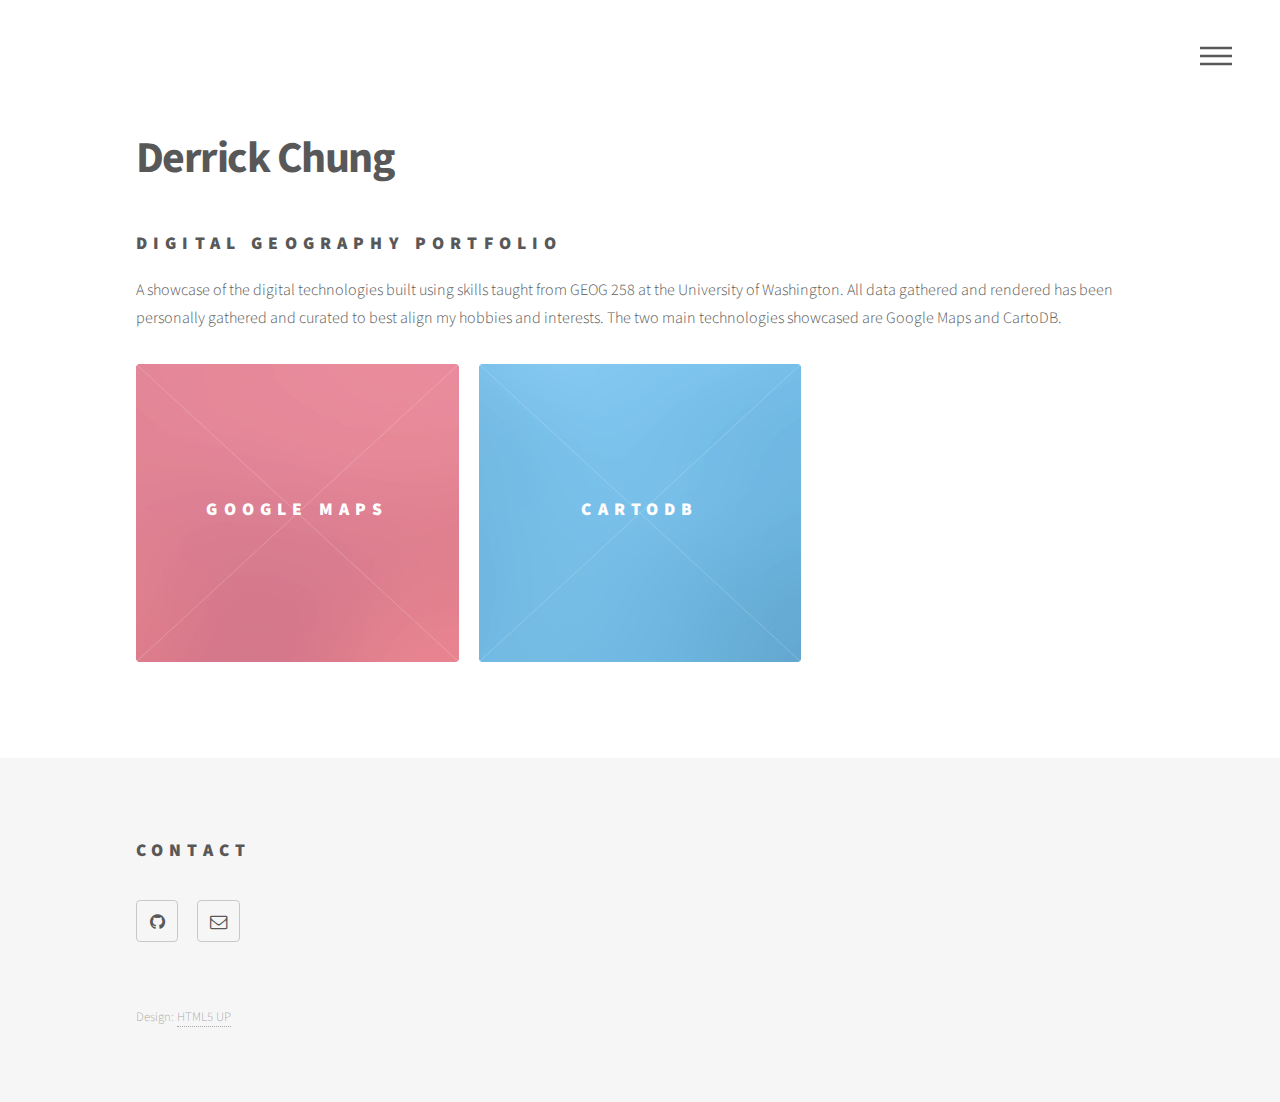
==== commit 0b32933b: "Add both maps and make them functional" ====
--- a/index.html
+++ b/index.html
@@ -34,9 +34,8 @@
 						<h2>Menu</h2>
 						<ul>
 							<li><a href="index.html">Home</a></li>
-							<li><a href="generic.html">Google Maps</a></li>
-							<li><a href="generic.html">CartoDB</a></li>
-							<li><a href="elements.html">Elements</a></li>
+							<li><a href="googlemaps.html">Google Maps</a></li>
+							<li><a href="cartodb.html">CartoDB</a></li>
 						</ul>
 					</nav>
 
@@ -44,19 +43,19 @@
 					<div id="main">
 						<div class="inner">
 							<header>
-								<h1>This is Phantom, a free, fully responsive site<br />
-								template designed by <a href="http://html5up.net">HTML5 UP</a>.</h1>
-								<p>Etiam quis viverra lorem, in semper lorem. Sed nisl arcu euismod sit amet nisi euismod sed cursus arcu elementum ipsum arcu vivamus quis venenatis orci lorem ipsum et magna feugiat veroeros aliquam. Lorem ipsum dolor sit amet nullam dolore.</p>
+								<h1>Derrick Chung</h1>
+								<h2>Digital Geography Portfolio</h2>
+								<p>A showcase of the digital technologies built using skills taught from GEOG 258 at the University of Washington. All data gathered and rendered has been personally gathered and curated to best align my hobbies and interests. The two main technologies showcased are Google Maps and CartoDB.</p>
 							</header>
 							<section class="tiles">
 								<article class="style1">
 									<span class="image">
 										<img src="images/pic01.jpg" alt="" />
 									</span>
-									<a href="generic.html">
+									<a href="googlemaps.html">
 										<h2>Google Maps</h2>
 										<div class="content">
-											<p>Sed nisl arcu euismod sit amet nisi lorem etiam dolor veroeros et feugiat.</p>
+											<p>Digital map created using Google Maps</p>
 										</div>
 									</a>
 								</article>
@@ -64,10 +63,10 @@
 									<span class="image">
 										<img src="images/pic02.jpg" alt="" />
 									</span>
-									<a href="generic.html">
+									<a href="cartodb.html">
 										<h2>CartoDB</h2>
 										<div class="content">
-											<p>Sed nisl arcu euismod sit amet nisi lorem etiam dolor veroeros et feugiat.</p>
+											<p>Digital map created using CartoDB</p>
 										</div>
 									</a>
 								</article>
@@ -82,11 +81,11 @@
 								<h2>Contact</h2>
 								<ul class="icons">
 									<li><a href="#" class="icon style2 fa-github"><span class="label">GitHub</span></a></li>
-									<li><a href="#" class="icon style2 fa-envelope-o"><span class="label">Email</span></a></li>
+									<li><a href="dchung5@uw.edu" class="icon style2 fa-envelope-o"><span class="label">Email</span></a></li>
 								</ul>
 							</section>
 							<ul class="copyright">
-								<li>&copy; Untitled. All rights reserved</li><li>Design: <a href="http://html5up.net">HTML5 UP</a></li>
+								<li>Design: <a href="http://html5up.net">HTML5 UP</a></li>
 							</ul>
 						</div>
 					</footer>
--- a/assets/css/main.css
+++ b/assets/css/main.css
@@ -3357,7 +3357,7 @@
 
 	#map {
 		width: 100%;
-		height: 500px;
+		height: 600px;
 		margin-bottom: 15px;
 		border: 2px solid #fff;
 	}